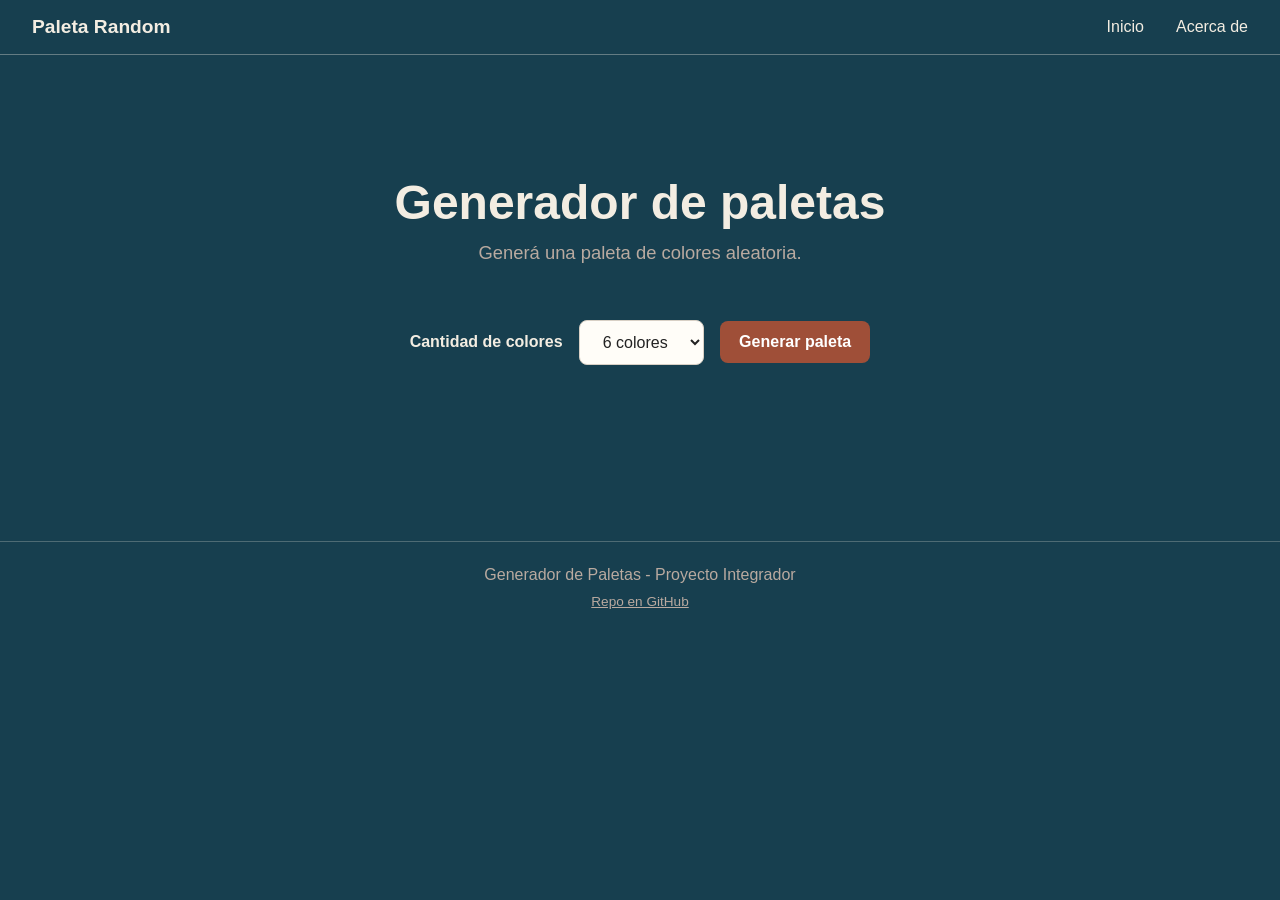
==== Desarrollo/index.html @ 0195c2db "Organizar estructura y agregar documentación" ====
<!DOCTYPE html>
<html lang="es">

<head>
<meta charset="UTF-8">
    <meta name="viewport" content="width=device-width, initial-scale=1.0">
    <title>Generador de Paletas</title>
<link rel="stylesheet" href="./css/styles.css">
</head>

<body>
    <header>
    <nav>
        <a href="#">Paleta Random</a>

        <ul>
            <li><a href="#">Inicio</a></li>
            <li><a href="#">Acerca de</a></li>
        </ul>
    </nav>
    </header>

    <main>
        <section>
        <h1>Generador de paletas</h1>

        <p>
            Generá una paleta de colores aleatoria.
        </p>
    </section>

    <section>
        <!-- controles -->
         <label for="palette-size">
        Cantidad de colores
    </label>

    <select id="palette-size">
        <option value="6">6 colores</option>
        <option value="8">8 colores</option>
        <option value="9">9 colores</option>
    </select>

    

    <button type="button" id="generate-btn">
        Generar paleta
    </button>
    </section>

    <section>
        <!-- paleta -->
         <p id="feedback" aria-live="polite"></p>
         <div id="palette"></div>
    </section>

    </main>


<footer>
    <p>Generador de Paletas - Proyecto Integrador</p>

<div class="footer-links">
        <a href="https://github.com/AgustinaPedernera/Generador-de-paletas"
           target="_blank"
           rel="noopener noreferrer">
            Repo en GitHub
        </a>
    </div>

</footer>

 <script src="./js/script.js"></script>
 </body>
</html>
---- Desarrollo/css/styles.css ----
* {
    box-sizing: border-box;
}

body {
    margin: 0;
    font-family: Arial, sans-serif;
    background-color: #173f4f;
    color: #f3ede2;
}


/* NAV */

nav {
    display: flex;
    justify-content: space-between;
    align-items: center;
    padding: 1rem 2rem;
    background-color: #173f4f;
    border-bottom: 1px solid rgba(243, 237, 226, 0.35);
}

nav > a {
    color: #f3ede2;
    text-decoration: none;
    font-size: 1.2rem;
    font-weight: bold;
}

nav ul {
    display: flex;
    list-style: none;
    padding: 0;
    margin: 0;
    gap: 2rem;
}

nav ul a {
    color: #f3ede2;
    text-decoration: none;
    font-size: 1rem;
}

nav ul a:hover {
    color: #c9785b;
}

nav a:focus-visible {
    outline: 3px solid #c9785b;
    outline-offset: 3px;
}


/* MAIN CONTENT */

main {
    width: min(1200px, 92%);
    margin: 0 auto;
    padding: 5rem 0 3rem;
}

main > section:first-child {
    text-align: center;
    margin-bottom: 3.5rem;
}

h1 {
    margin-bottom: 0.75rem;
    font-size: 3rem;
    color: #f3ede2;
}

main > section:first-child p {
    margin: 0;
    color: #b9aaa0;
    font-size: 1.15rem;
}


/* CONTROLES */

main > section:nth-child(2) {
    display: flex;
    justify-content: center;
    align-items: center;
    gap: 1rem;
    margin-bottom: 2rem;
    flex-wrap: wrap;
}

label {
    font-weight: bold;
    color: #f3ede2;
}

select,
button {
    font: inherit;
    border-radius: 8px;
    padding: 0.75rem 1.2rem;
}

select {
    border: 1px solid #d8d0c5;
    background-color: #fffdf8;
    color: #222;
    cursor: pointer;
}

button {
    border: none;
    background-color: #9f4f38;
    color: #fff;
    cursor: pointer;
    font-weight: bold;
    transition: transform 0.2s ease, background-color 0.2s ease;
}

button:hover {
    background-color: #843f2d;
    transform: translateY(-2px);
}

button:focus-visible,
select:focus-visible {
    outline: 3px solid #c9785b;
    outline-offset: 3px;
}


/* FEEDBACK */

#feedback {
    flex-basis: 100%;
    text-align: center;
    min-height: 1.5rem;
    margin: 0;
    color: #c7d8d8;
    font-size: 1rem;
}


/* PALETA */

#palette {
    display: grid;
    grid-template-columns: repeat(6, 1fr);
    gap: 1.2rem;
    margin-top: 1.5rem;
}


/* TARJETAS DE COLOR */

.color-card {
    min-height: 280px;
    display: flex;
    flex-direction: column;
    justify-content: flex-end;
    overflow: hidden;
    border-radius: 14px;
    background-color: #ddd;
    box-shadow: 0 8px 20px rgba(0, 0, 0, 0.18);
    transition: transform 0.2s ease, box-shadow 0.2s ease;
}

.color-card:hover {
    transform: translateY(-4px);
    box-shadow: 0 12px 25px rgba(0, 0, 0, 0.25);
}


/* CODIGO HEX */

.color-code {
    padding: 1.1rem;
    background-color: #f3ede2;
    color: #173f4f;
    text-align: center;
    font-weight: bold;
    font-size: 1.05rem;
    letter-spacing: 0.05rem;
    cursor: pointer;
    transition: background-color 0.2s ease;
}

.color-code:hover {
    background-color: #fffaf0;
}


/* FOOTER */

footer {
    margin-top: 3rem;
    padding: 1.5rem;
    text-align: center;
    border-top: 1px solid rgba(243, 237, 226, 0.25);
    color: #b9aaa0;
}

footer p {
    margin: 0;
}

.footer-links {
    margin-top: 0.5rem;
}

.footer-links a {
    color: #b9aaa0;
    font-size: 0.85rem;
    text-decoration: underline;
}

.footer-links a:hover {
    color: #c9785b;
}

.footer-links a:focus-visible {
    outline: 2px solid #c9785b;
    outline-offset: 3px;
}


/* RESPONSIVE */

@media (max-width: 900px) {

    #palette {
        grid-template-columns: repeat(2, 1fr);
    }
}

@media (max-width: 600px) {

    nav {
        padding: 1rem;
    }

    nav ul {
        gap: 1rem;
    }

    main {
        width: 92%;
        padding: 3rem 0 2rem;
    }

    h1 {
        font-size: 2.2rem;
    }

    #palette {
        grid-template-columns: 1fr;
    }

    .color-card {
        min-height: 250px;
    }
}
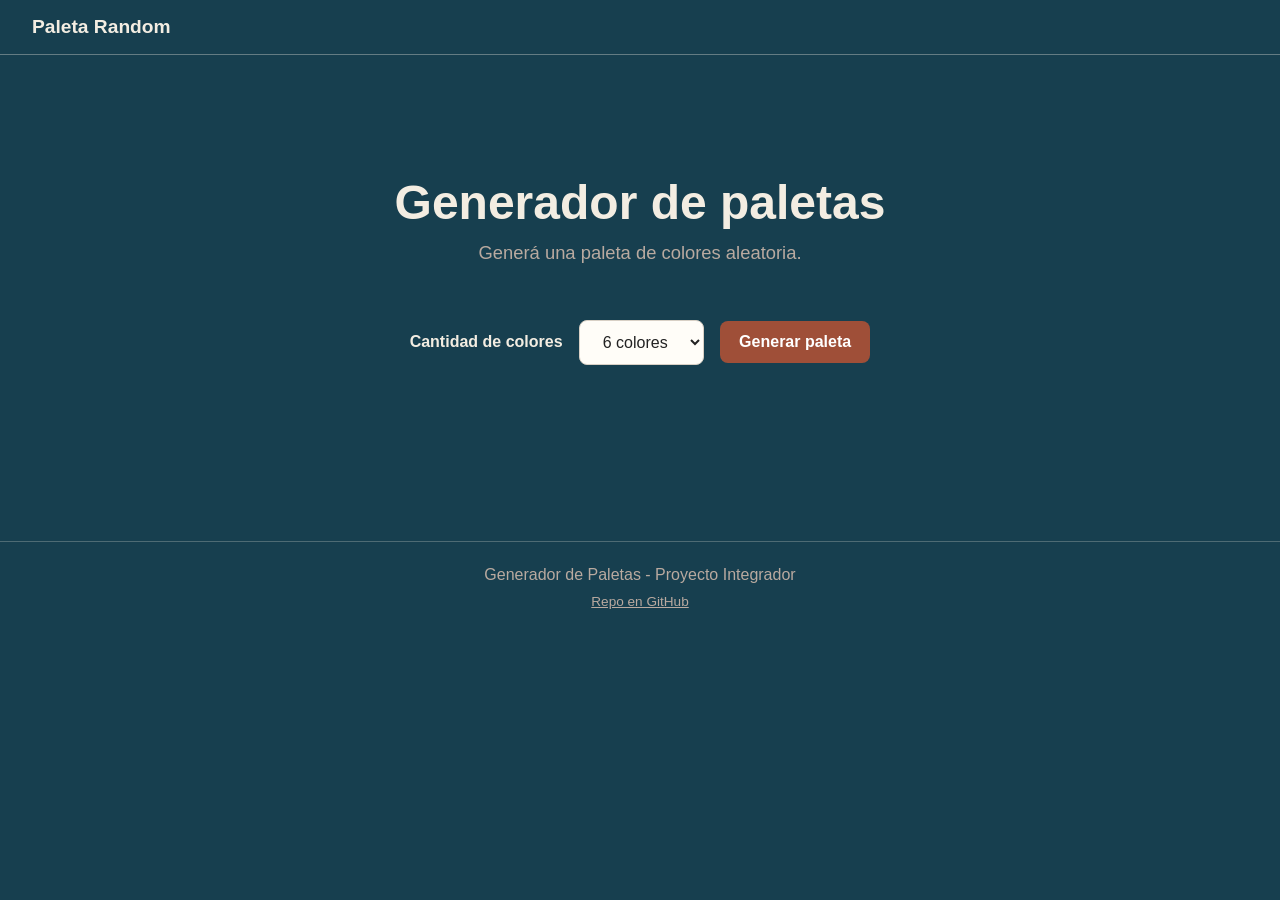
==== commit 51b31398: "Actualizar navegación y estilos" ====
--- a/Desarrollo/index.html
+++ b/Desarrollo/index.html
@@ -13,10 +13,6 @@
     <nav>
         <a href="#">Paleta Random</a>
 
-        <ul>
-            <li><a href="#">Inicio</a></li>
-            <li><a href="#">Acerca de</a></li>
-        </ul>
     </nav>
     </header>
 
--- a/Desarrollo/css/styles.css
+++ b/Desarrollo/css/styles.css
@@ -28,23 +28,6 @@
     font-weight: bold;
 }
 
-nav ul {
-    display: flex;
-    list-style: none;
-    padding: 0;
-    margin: 0;
-    gap: 2rem;
-}
-
-nav ul a {
-    color: #f3ede2;
-    text-decoration: none;
-    font-size: 1rem;
-}
-
-nav ul a:hover {
-    color: #c9785b;
-}
 
 nav a:focus-visible {
     outline: 3px solid #c9785b;
